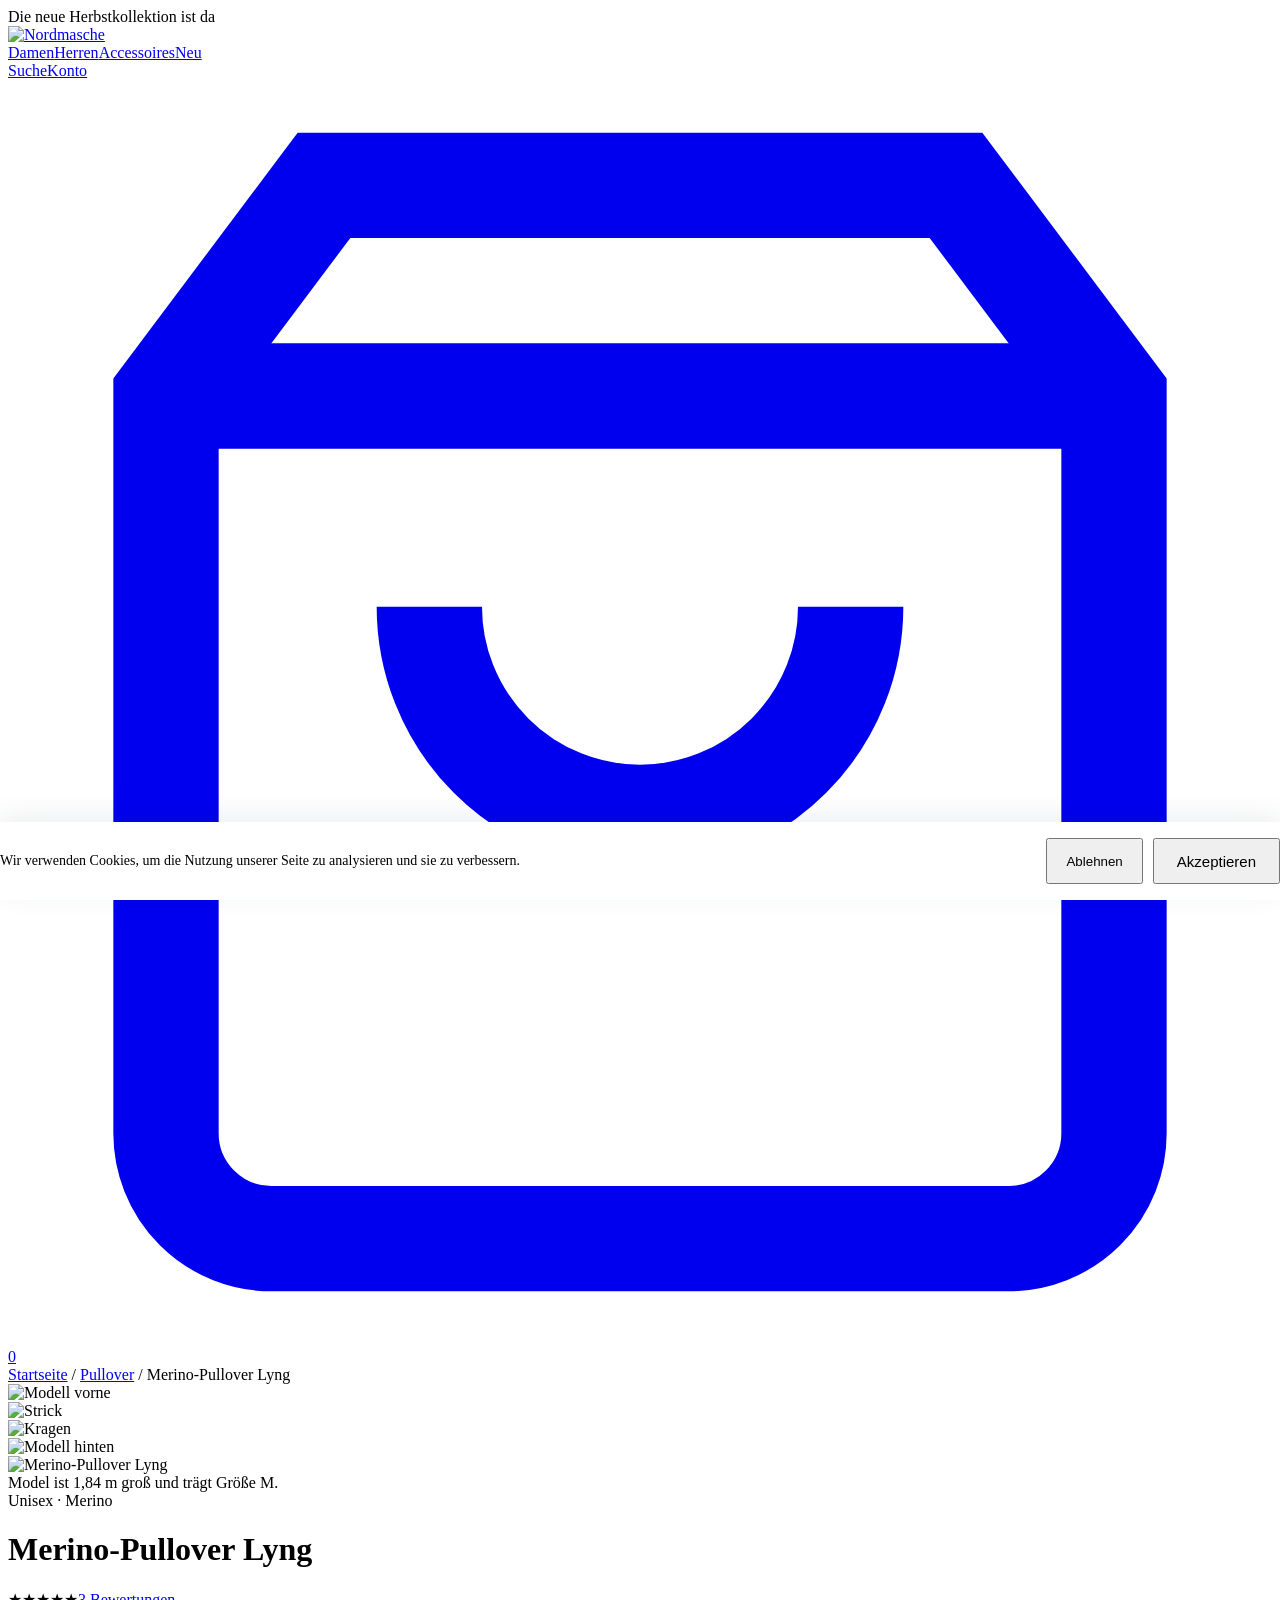
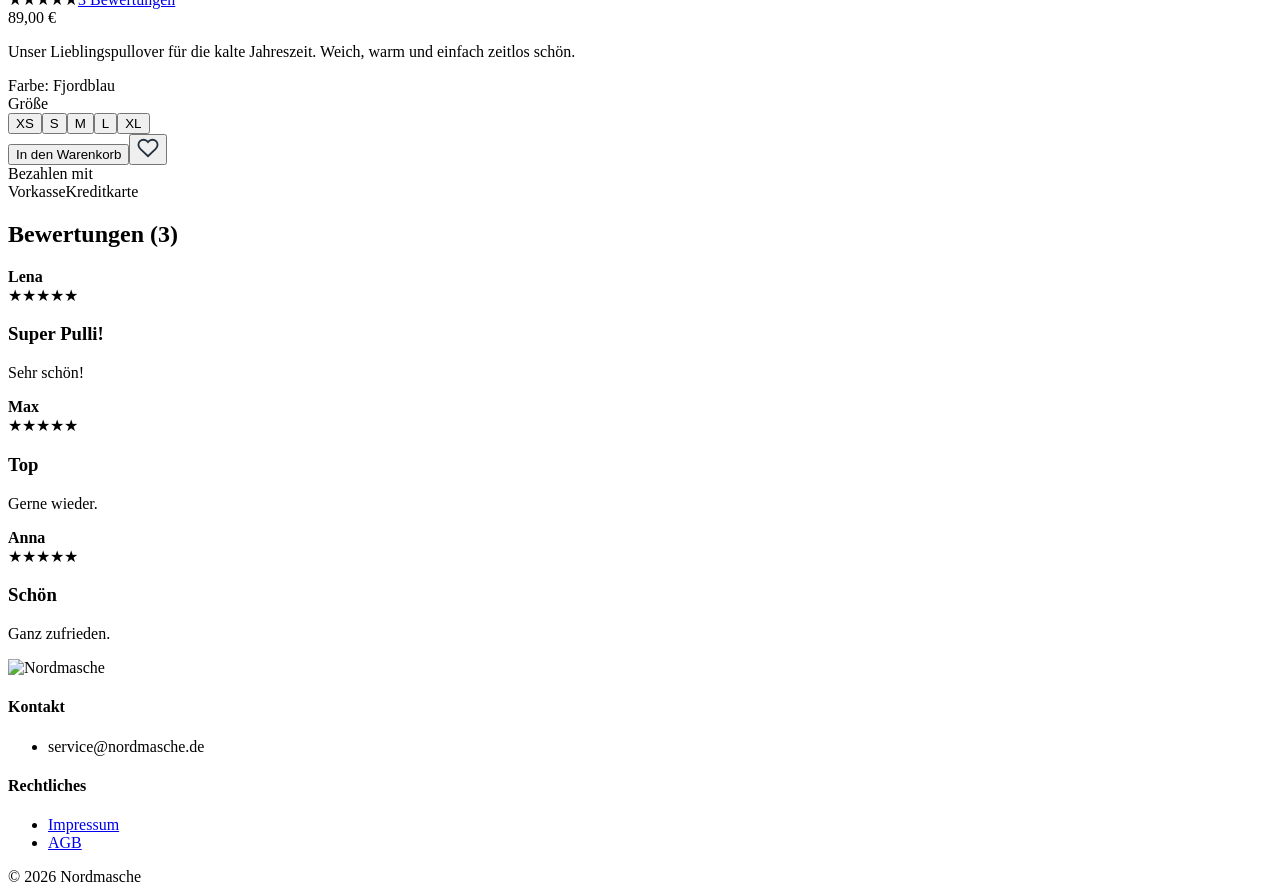
==== public/pullover-2/index.html @ c19675a7 "Nordmasche: Studien-Prototyp mit zwei Produktseiten nginx-Container (Dockerfile) mit statischen Seit" ====
<!DOCTYPE html>
<html lang="de"><head>
<meta charset="utf-8"><meta name="robots" content="noindex, nofollow">
<title>Merino-Pullover Lyng – Nordmasche</title>
<link rel="icon" href="/assets/favicon.svg" type="image/svg+xml">
<link rel="stylesheet" href="/assets/shop.css">
</head><body>
<div class="topbar">Die neue Herbstkollektion ist da</div>
<header class="site"><div class="wrap">
  <a href="#"><img src="/assets/logo-nordmasche.svg" alt="Nordmasche"></a>
  <nav class="main"><a href="#">Damen</a><a href="#">Herren</a><a href="#">Accessoires</a><a href="#">Neu</a></nav>
  <div class="icons"><a href="#">Suche</a><a href="#">Konto</a>
    <a class="cart" href="#"><svg viewBox="0 0 24 24" fill="none" stroke="currentColor" stroke-width="2"><path d="M6 2 3 6v14a2 2 0 0 0 2 2h14a2 2 0 0 0 2-2V6l-3-4z"/><path d="M3 6h18M16 10a4 4 0 0 1-8 0"/></svg><span class="count" id="cartcount">0</span></a></div>
</div></header>

<main class="wrap">
  <div class="crumbs"><a href="#">Startseite</a> / <a href="#">Pullover</a> / Merino-Pullover Lyng</div>
  <div class="pdp">
    <div class="gallery">
      <div class="thumbs"><div class="thumb active" data-src="/assets/img/bild-1.svg"><img src="/assets/img/bild-1.svg" alt="Modell vorne"></div><div class="thumb" data-src="/assets/img/bild-2.svg"><img src="/assets/img/bild-2.svg" alt="Strick"></div><div class="thumb" data-src="/assets/img/bild-3.svg"><img src="/assets/img/bild-3.svg" alt="Kragen"></div><div class="thumb" data-src="/assets/img/bild-4.svg"><img src="/assets/img/bild-4.svg" alt="Modell hinten"></div></div>
      <div class="mainimg"><img id="mainimg" src="/assets/img/bild-1.svg" alt="Merino-Pullover Lyng"></div>
      <div class="caption">Model ist 1,84 m groß und trägt Größe M.</div>
    </div>
    <div class="info">
      <div class="eyebrow">Unisex · Merino</div>
      <h1>Merino-Pullover Lyng</h1>
      <div class="rating-line"><span class="stars">★★★★★<span class="off"></span></span><a href="#bewertungen">3 Bewertungen</a></div>
      <div class="price">89,00 €</div>
      <p class="lead">Unser Lieblingspullover für die kalte Jahreszeit. Weich, warm und einfach zeitlos schön.</p>
      <div class="opt-label"><span>Farbe: <span id="colorname" style="font-weight:400">Fjordblau</span></span></div>
      <div class="swatches">
        <span class="swatch active" data-name="Fjordblau" style="background:#2C3E50"></span>
        <span class="swatch" data-name="Anthrazit" style="background:#4A4A4A"></span>
        <span class="swatch" data-name="Natur" style="background:#E6DCC8"></span>
      </div>
      <div class="opt-label"><span>Größe</span></div>
      <div class="sizes"><button class="size">XS</button><button class="size">S</button><button class="size">M</button><button class="size">L</button><button class="size">XL</button></div>
      
      <div class="buy"><button class="btn" id="addbtn">In den Warenkorb</button><button class="btn-ghost" aria-label="Merken"><svg width="22" height="22" viewBox="0 0 24 24" fill="none" stroke="#22313F" stroke-width="2"><path d="M20.8 4.6a5.5 5.5 0 0 0-7.8 0L12 5.7l-1-1.1a5.5 5.5 0 0 0-7.8 7.8l1 1.1L12 21l7.8-7.5 1-1.1a5.5 5.5 0 0 0 0-7.8z"/></svg></button></div>
      <div class="added" id="added"></div>
      
      <div class="pay"><div class="t">Bezahlen mit</div><div class="chips"><span class="chip">Vorkasse</span><span class="chip">Kreditkarte</span></div></div>
    </div>
  </div>
</main>

<section class="block" id="bewertungen"><div class="wrap">
  <h2>Bewertungen (3)</h2><div class="review"><div class="who"><b>Lena</b></div><div><span class="stars">★★★★★<span class="off"></span></span><h3>Super Pulli!</h3><p>Sehr schön!</p></div></div><div class="review"><div class="who"><b>Max</b></div><div><span class="stars">★★★★★<span class="off"></span></span><h3>Top</h3><p>Gerne wieder.</p></div></div><div class="review"><div class="who"><b>Anna</b></div><div><span class="stars">★★★★<span class="off">★</span></span><h3>Schön</h3><p>Ganz zufrieden.</p></div></div>
</div></section>
<footer class="site"><div class="wrap">
  <div class="cols"><div><img src="/assets/logo-nordmasche.svg" alt="Nordmasche"></div>
          <div><h4>Kontakt</h4><ul><li>service@nordmasche.de</li></ul></div>
          <div></div>
          <div><h4>Rechtliches</h4><ul><li><a href="/pullover-2/impressum">Impressum</a></li><li><a href="/pullover-2/agb">AGB</a></li></ul></div></div>
  <div class="legal"><span>© 2026 Nordmasche</span><span></span></div>
</div></footer>
<div id="consent" style="display:none;position:fixed;left:0;right:0;bottom:0;z-index:50;background:#fff;border-top:1px solid var(--line);box-shadow:0 -6px 24px rgba(34,49,63,.08)">
  <div class="wrap" style="display:flex;align-items:center;justify-content:space-between;gap:24px;padding:16px 0;font-size:14px">
    <span>Wir verwenden Cookies, um die Nutzung unserer Seite zu analysieren und sie zu verbessern.</span>
    <span style="display:flex;gap:10px;flex:none">
      <button id="c-no" class="size" style="width:auto;padding:0 18px">Ablehnen</button>
      <button id="c-yes" class="btn" style="flex:none;height:46px;padding:0 22px;font-size:15px">Akzeptieren</button>
    </span>
  </div>
</div>
<script>
(function(){
  var ID="";
  // Teilnehmer-Nummer aus ?t=3 merken (gilt auch fuer Unterseiten)
  try{var t=new URLSearchParams(location.search).get('t'); if(t) sessionStorage.setItem('nm_t',t);}catch(e){}
  function load(){
    if(!ID) return;
    (function(c,l,a,r,i,t,y){c[a]=c[a]||function(){(c[a].q=c[a].q||[]).push(arguments)};
      t=l.createElement(r);t.async=1;t.src="https://www.clarity.ms/tag/"+i;
      y=l.getElementsByTagName(r)[0];y.parentNode.insertBefore(t,y);})(window,document,"clarity","script",ID);
    window.clarity('consentv2',{ad_Storage:'denied',analytics_Storage:'granted'});
    var tn=null; try{tn=sessionStorage.getItem('nm_t');}catch(e){}
    if(tn) window.clarity('set','teilnehmer',tn);
    window.clarity('set','seite',location.pathname.split('/')[1]||'start');
  }
  var c=null; try{c=localStorage.getItem('nm_consent');}catch(e){}
  if(c==='yes') load();
  else if(c!=='no') document.getElementById('consent').style.display='block';
  document.getElementById('c-yes').onclick=function(){try{localStorage.setItem('nm_consent','yes')}catch(e){};document.getElementById('consent').style.display='none';load();};
  document.getElementById('c-no').onclick=function(){try{localStorage.setItem('nm_consent','no')}catch(e){};document.getElementById('consent').style.display='none';};
})();
</script>
<script>
document.querySelectorAll('.thumb').forEach(t=>t.addEventListener('click',()=>{
  document.querySelectorAll('.thumb').forEach(x=>x.classList.remove('active'));t.classList.add('active');
  document.getElementById('mainimg').src=t.dataset.src;}));
document.querySelectorAll('.swatch').forEach(s=>s.addEventListener('click',()=>{
  document.querySelectorAll('.swatch').forEach(x=>x.classList.remove('active'));s.classList.add('active');
  document.getElementById('colorname').textContent=s.dataset.name;}));
let size=null;
document.querySelectorAll('.size').forEach(b=>b.addEventListener('click',()=>{
  document.querySelectorAll('.size').forEach(x=>x.classList.remove('active'));b.classList.add('active');size=b.textContent;}));
document.getElementById('addbtn').addEventListener('click',()=>{
  const msg=document.getElementById('added');
  if(!size){msg.style.color='#8C3A24';msg.textContent='Bitte wähle eine Größe.';return;}
  const c=document.getElementById('cartcount');c.textContent=+c.textContent+1;
  msg.style.color='';msg.textContent='Größe '+size+' wurde in den Warenkorb gelegt.';});
</script>
</body></html>
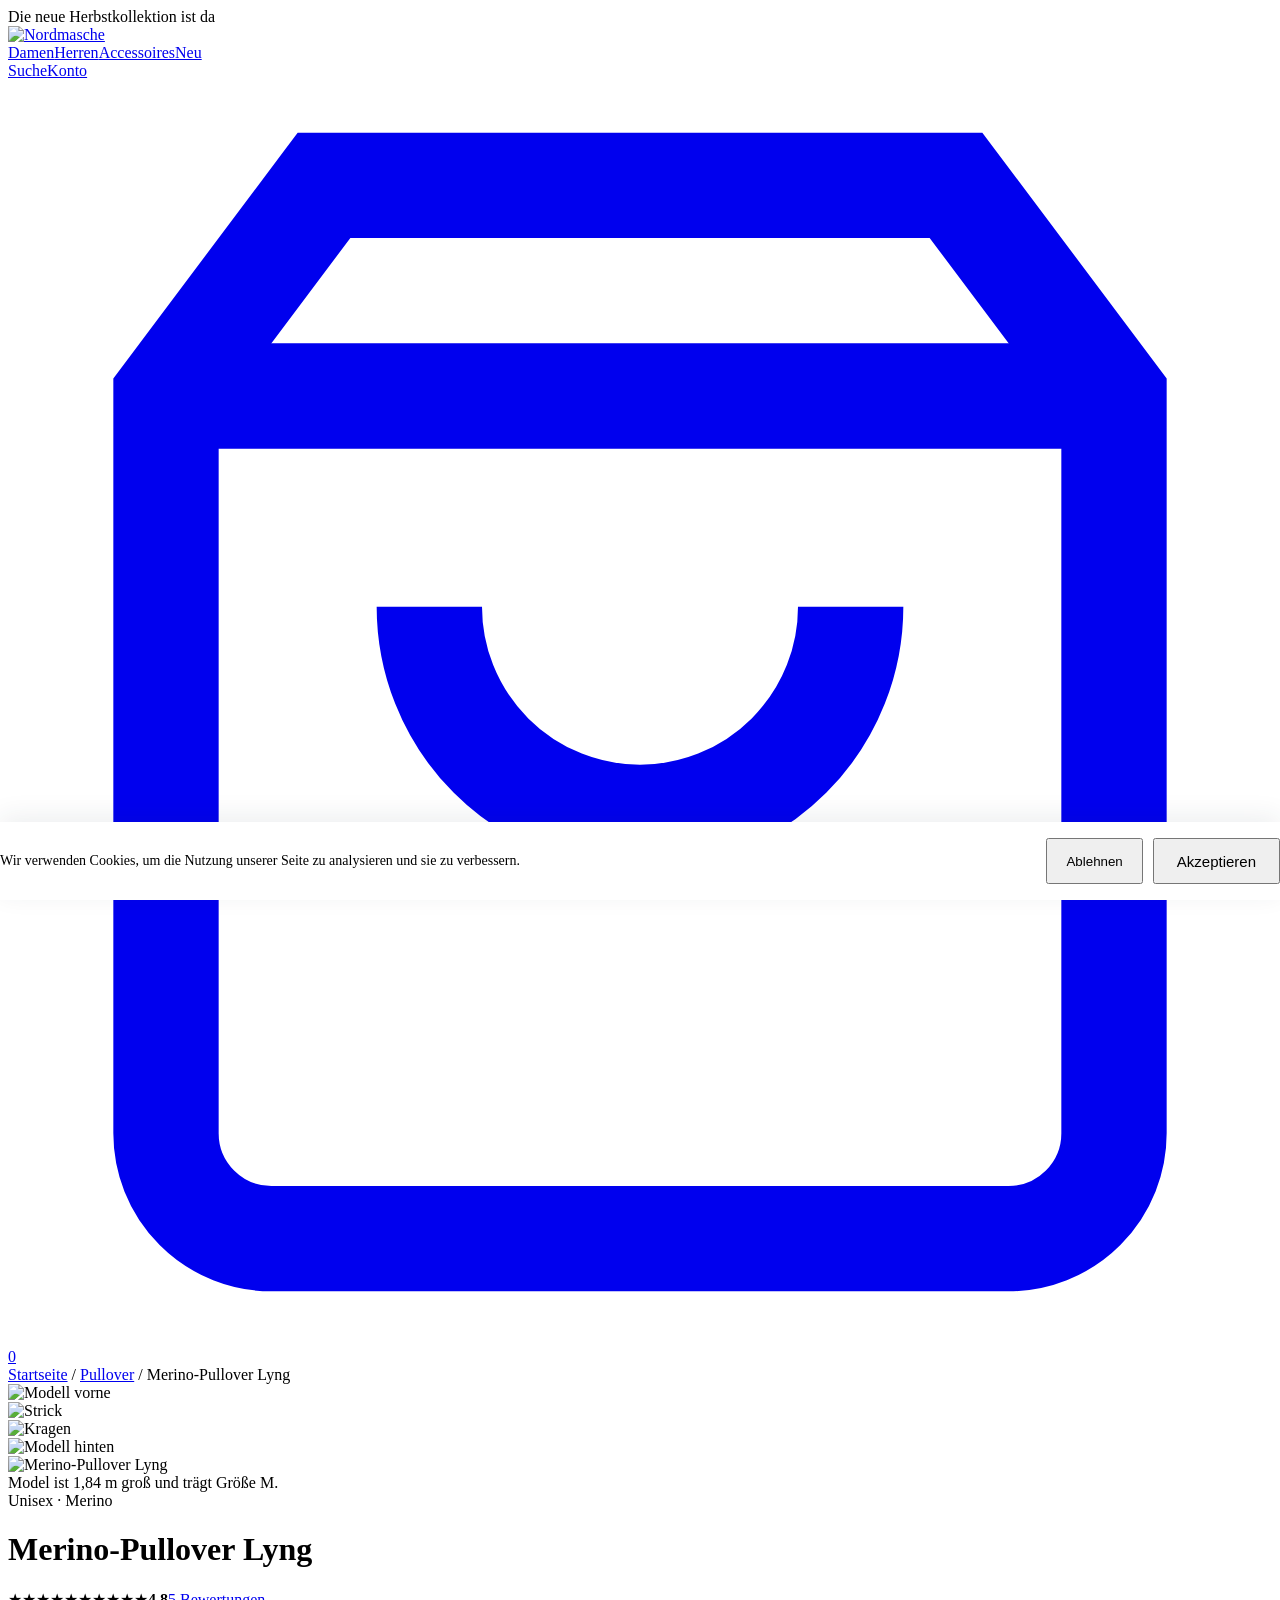
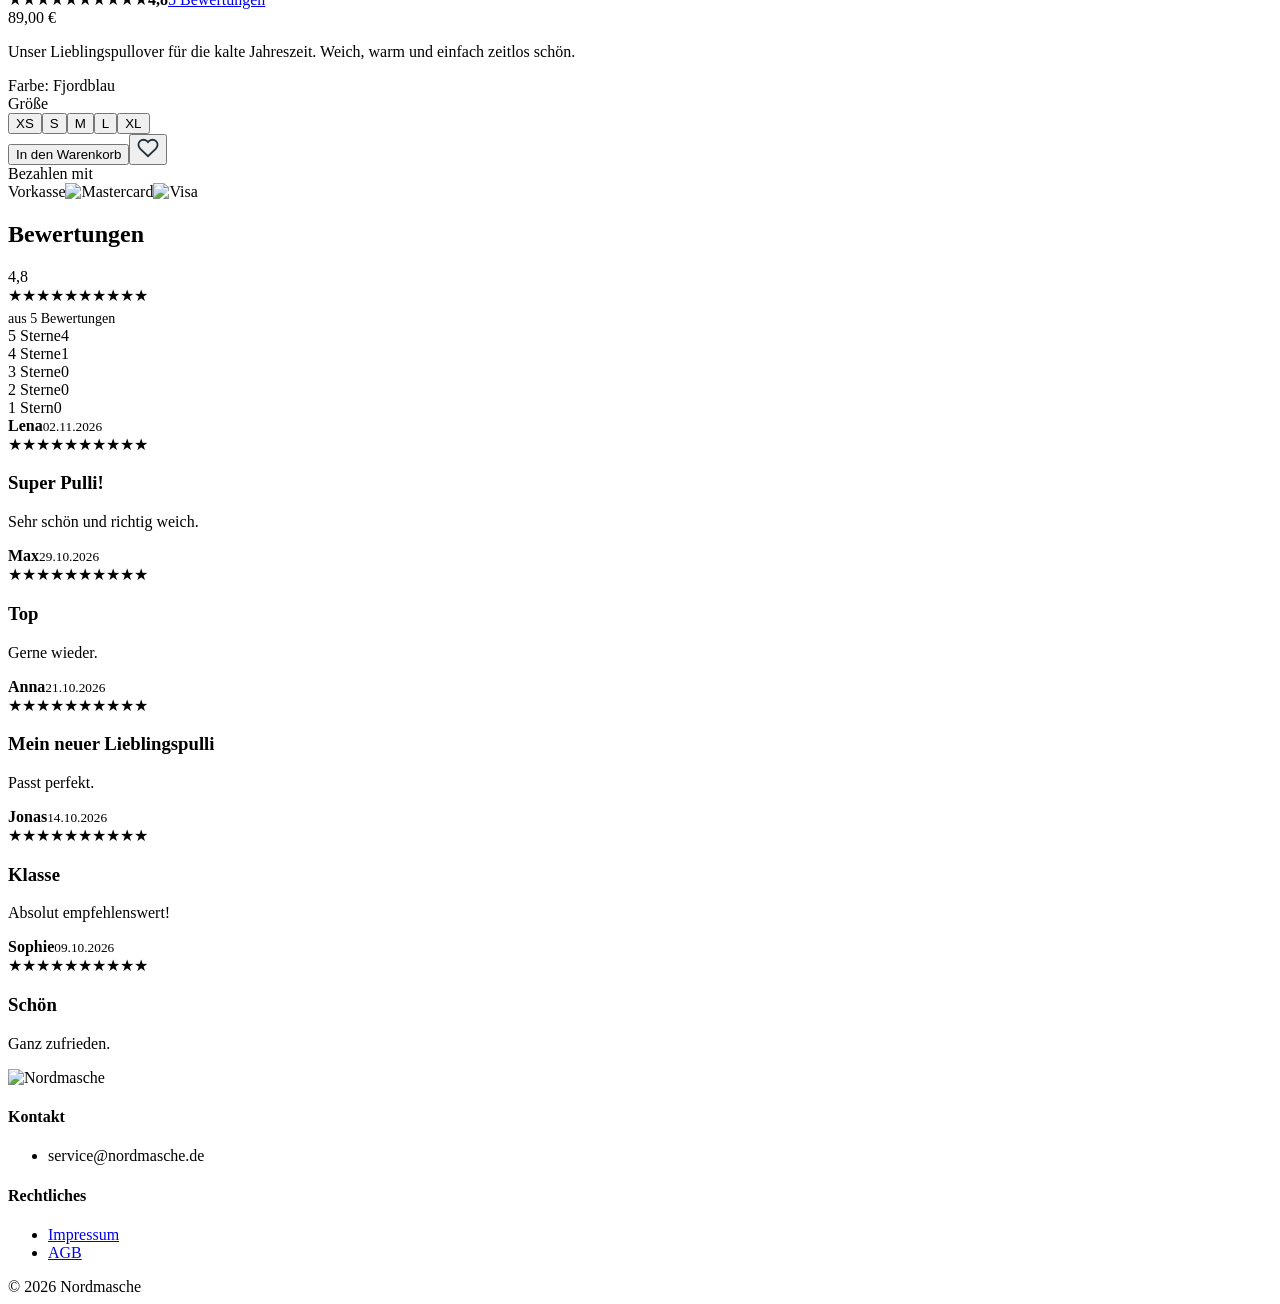
==== commit 04083e0d: "Zahlungslogos, Bewertungsmodul auf beiden Seiten, Sterne mit Bruchteilen - PayPal, Mastercard und Vi" ====
--- a/public/pullover-2/index.html
+++ b/public/pullover-2/index.html
@@ -24,7 +24,7 @@
     <div class="info">
       <div class="eyebrow">Unisex · Merino</div>
       <h1>Merino-Pullover Lyng</h1>
-      <div class="rating-line"><span class="stars">★★★★★<span class="off"></span></span><a href="#bewertungen">3 Bewertungen</a></div>
+      <div class="rating-line"><span class="stars" aria-label="4,8 von 5 Sternen"><span class="off">★★★★★</span><span class="on" style="width:96%">★★★★★</span></span><b>4,8</b><a href="#bewertungen">5 Bewertungen</a></div>
       <div class="price">89,00 €</div>
       <p class="lead">Unser Lieblingspullover für die kalte Jahreszeit. Weich, warm und einfach zeitlos schön.</p>
       <div class="opt-label"><span>Farbe: <span id="colorname" style="font-weight:400">Fjordblau</span></span></div>
@@ -39,13 +39,13 @@
       <div class="buy"><button class="btn" id="addbtn">In den Warenkorb</button><button class="btn-ghost" aria-label="Merken"><svg width="22" height="22" viewBox="0 0 24 24" fill="none" stroke="#22313F" stroke-width="2"><path d="M20.8 4.6a5.5 5.5 0 0 0-7.8 0L12 5.7l-1-1.1a5.5 5.5 0 0 0-7.8 7.8l1 1.1L12 21l7.8-7.5 1-1.1a5.5 5.5 0 0 0 0-7.8z"/></svg></button></div>
       <div class="added" id="added"></div>
       
-      <div class="pay"><div class="t">Bezahlen mit</div><div class="chips"><span class="chip">Vorkasse</span><span class="chip">Kreditkarte</span></div></div>
+      <div class="pay"><div class="t">Bezahlen mit</div><div class="chips"><span class="paytext">Vorkasse</span><img class="paylogo" src="/assets/pay/mastercard.svg" alt="Mastercard"><img class="paylogo" src="/assets/pay/visa.svg" alt="Visa"></div></div>
     </div>
   </div>
 </main>
 
 <section class="block" id="bewertungen"><div class="wrap">
-  <h2>Bewertungen (3)</h2><div class="review"><div class="who"><b>Lena</b></div><div><span class="stars">★★★★★<span class="off"></span></span><h3>Super Pulli!</h3><p>Sehr schön!</p></div></div><div class="review"><div class="who"><b>Max</b></div><div><span class="stars">★★★★★<span class="off"></span></span><h3>Top</h3><p>Gerne wieder.</p></div></div><div class="review"><div class="who"><b>Anna</b></div><div><span class="stars">★★★★<span class="off">★</span></span><h3>Schön</h3><p>Ganz zufrieden.</p></div></div>
+  <h2>Bewertungen</h2><div class="reviews-head"><div><div class="score">4,8</div><span class="stars" aria-label="4,8 von 5 Sternen"><span class="off">★★★★★</span><span class="on" style="width:96%">★★★★★</span></span><div style="font-size:14px;color:var(--muted);margin-top:6px">aus 5 Bewertungen</div></div><div class="dist"><div><span>5 Sterne</span><span class="bar"><span style="width:80%"></span></span><span>4</span></div><div><span>4 Sterne</span><span class="bar"><span style="width:20%"></span></span><span>1</span></div><div><span>3 Sterne</span><span class="bar"><span style="width:0%"></span></span><span>0</span></div><div><span>2 Sterne</span><span class="bar"><span style="width:0%"></span></span><span>0</span></div><div><span>1 Stern</span><span class="bar"><span style="width:0%"></span></span><span>0</span></div></div></div><div class="review"><div class="who"><b>Lena</b><small>02.11.2026</small></div><div><span class="stars" aria-label="5 von 5 Sternen"><span class="off">★★★★★</span><span class="on" style="width:100%">★★★★★</span></span><h3>Super Pulli!</h3><p>Sehr schön und richtig weich.</p></div></div><div class="review"><div class="who"><b>Max</b><small>29.10.2026</small></div><div><span class="stars" aria-label="5 von 5 Sternen"><span class="off">★★★★★</span><span class="on" style="width:100%">★★★★★</span></span><h3>Top</h3><p>Gerne wieder.</p></div></div><div class="review"><div class="who"><b>Anna</b><small>21.10.2026</small></div><div><span class="stars" aria-label="5 von 5 Sternen"><span class="off">★★★★★</span><span class="on" style="width:100%">★★★★★</span></span><h3>Mein neuer Lieblingspulli</h3><p>Passt perfekt.</p></div></div><div class="review"><div class="who"><b>Jonas</b><small>14.10.2026</small></div><div><span class="stars" aria-label="5 von 5 Sternen"><span class="off">★★★★★</span><span class="on" style="width:100%">★★★★★</span></span><h3>Klasse</h3><p>Absolut empfehlenswert!</p></div></div><div class="review"><div class="who"><b>Sophie</b><small>09.10.2026</small></div><div><span class="stars" aria-label="4 von 5 Sternen"><span class="off">★★★★★</span><span class="on" style="width:80%">★★★★★</span></span><h3>Schön</h3><p>Ganz zufrieden.</p></div></div>
 </div></section>
 <footer class="site"><div class="wrap">
   <div class="cols"><div><img src="/assets/logo-nordmasche.svg" alt="Nordmasche"></div>
@@ -65,16 +65,16 @@
 </div>
 <script>
 (function(){
-  var ID="";
-  // Teilnehmer-Nummer aus ?t=3 merken (gilt auch fuer Unterseiten)
-  try{var t=new URLSearchParams(location.search).get('t'); if(t) sessionStorage.setItem('nm_t',t);}catch(e){}
+  var ID="u4cvaeeek5";
+  // Teilnehmer-Nummer aus ?t=3 merken (bleibt fuer beide Seiten und Unterseiten gespeichert)
+  try{var t=new URLSearchParams(location.search).get('t'); if(t) localStorage.setItem('nm_t',t);}catch(e){}
   function load(){
     if(!ID) return;
     (function(c,l,a,r,i,t,y){c[a]=c[a]||function(){(c[a].q=c[a].q||[]).push(arguments)};
       t=l.createElement(r);t.async=1;t.src="https://www.clarity.ms/tag/"+i;
       y=l.getElementsByTagName(r)[0];y.parentNode.insertBefore(t,y);})(window,document,"clarity","script",ID);
     window.clarity('consentv2',{ad_Storage:'denied',analytics_Storage:'granted'});
-    var tn=null; try{tn=sessionStorage.getItem('nm_t');}catch(e){}
+    var tn=null; try{tn=localStorage.getItem('nm_t');}catch(e){}
     if(tn) window.clarity('set','teilnehmer',tn);
     window.clarity('set','seite',location.pathname.split('/')[1]||'start');
   }
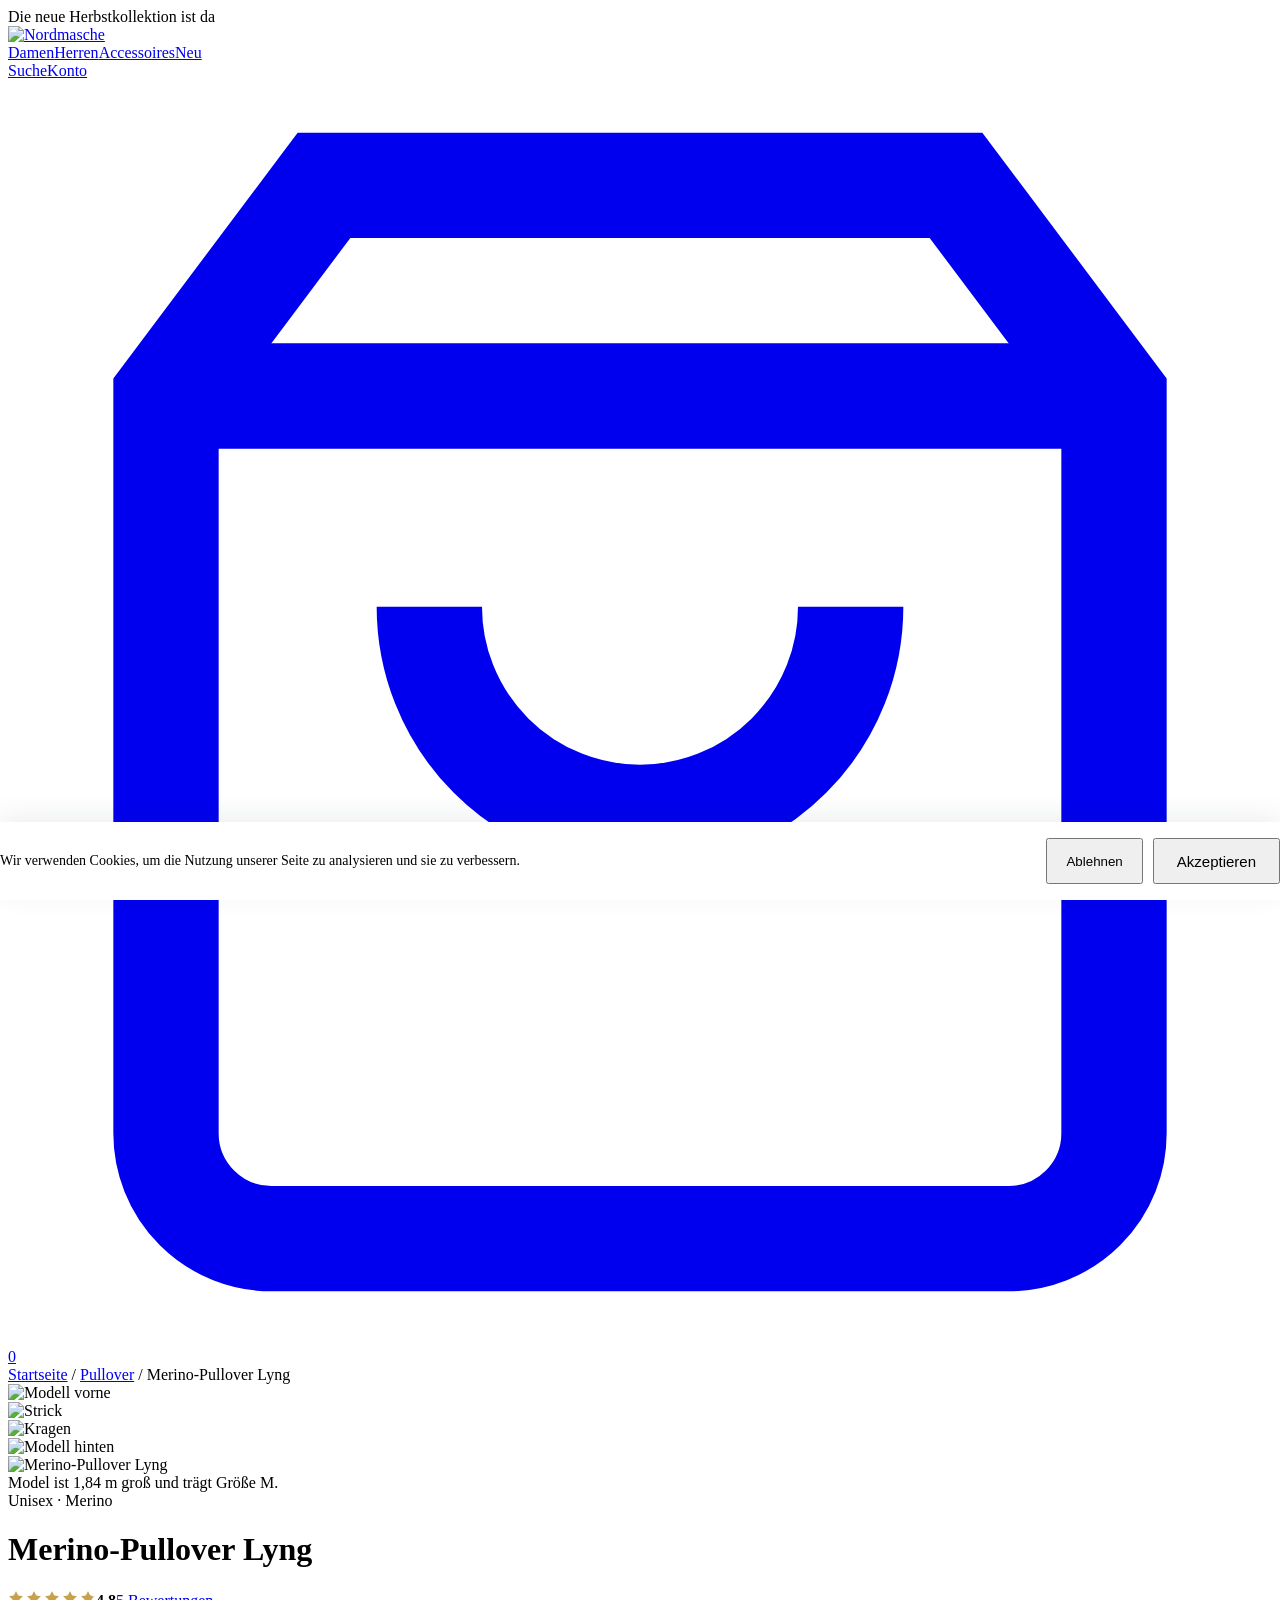
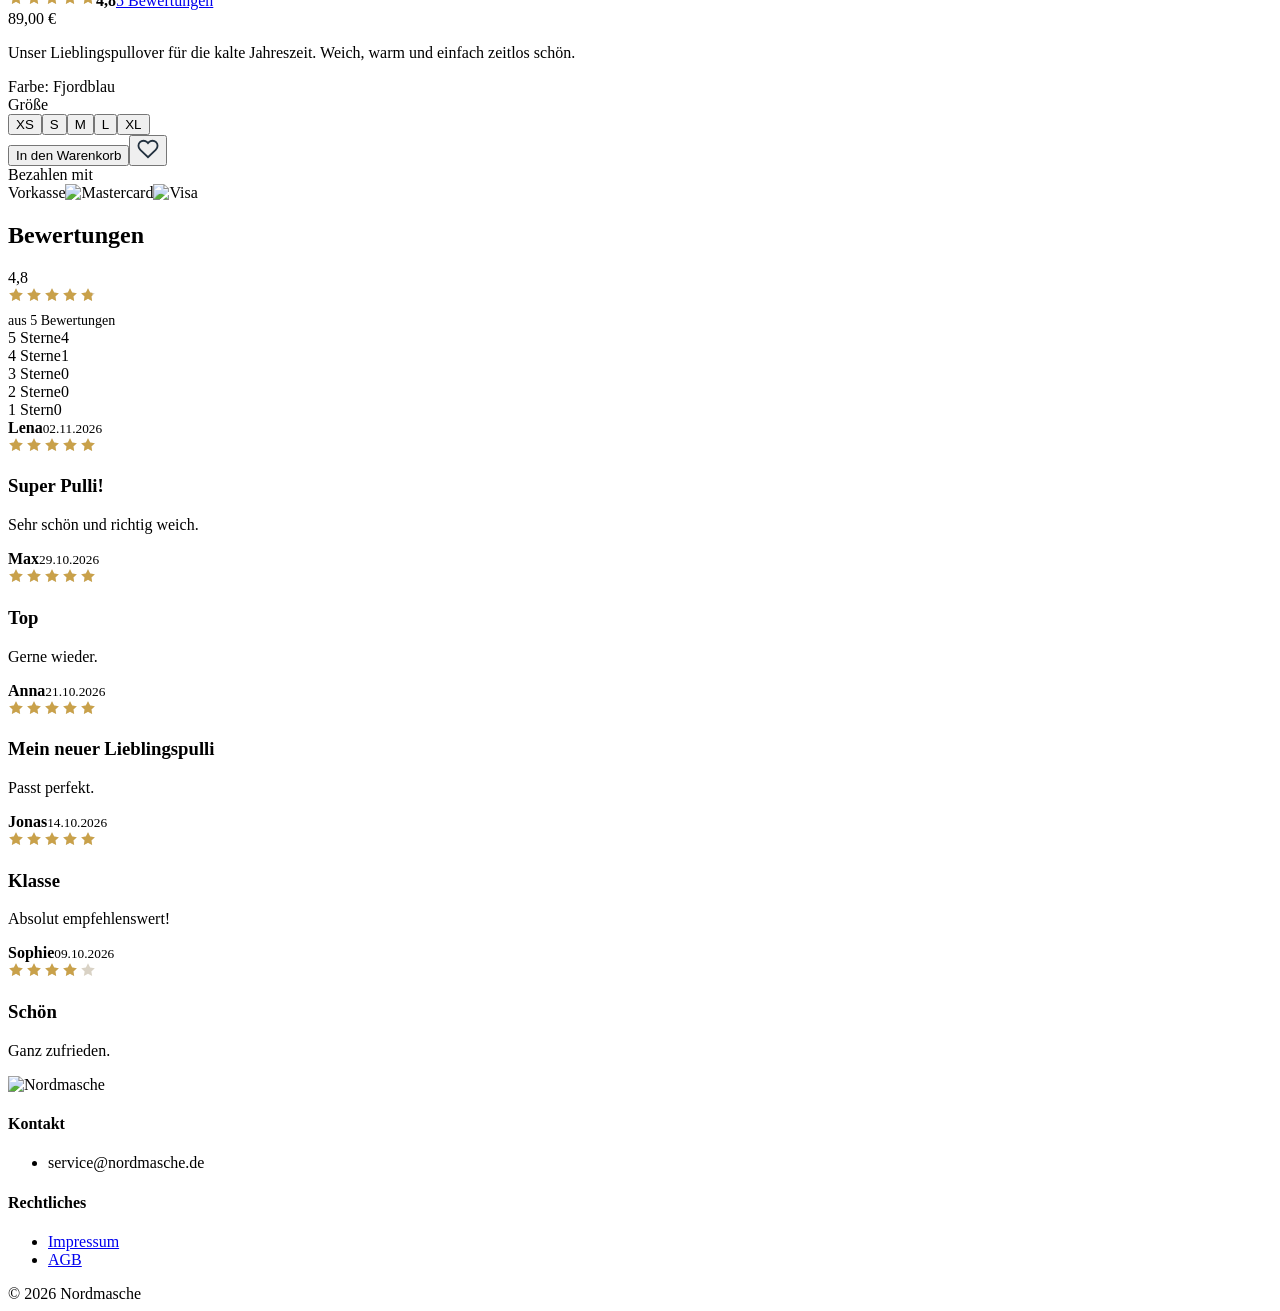
==== commit 5f976370: "Darstellung robust machen: SVG-Sterne, feste Logo-Maße, Cache-Busting - Sterne als eigenständiges SV" ====
--- a/public/pullover-2/index.html
+++ b/public/pullover-2/index.html
@@ -3,7 +3,7 @@
 <meta charset="utf-8"><meta name="robots" content="noindex, nofollow">
 <title>Merino-Pullover Lyng – Nordmasche</title>
 <link rel="icon" href="/assets/favicon.svg" type="image/svg+xml">
-<link rel="stylesheet" href="/assets/shop.css">
+<link rel="stylesheet" href="/assets/shop.css?v=673302b8">
 </head><body>
 <div class="topbar">Die neue Herbstkollektion ist da</div>
 <header class="site"><div class="wrap">
@@ -24,7 +24,7 @@
     <div class="info">
       <div class="eyebrow">Unisex · Merino</div>
       <h1>Merino-Pullover Lyng</h1>
-      <div class="rating-line"><span class="stars" aria-label="4,8 von 5 Sternen"><span class="off">★★★★★</span><span class="on" style="width:96%">★★★★★</span></span><b>4,8</b><a href="#bewertungen">5 Bewertungen</a></div>
+      <div class="rating-line"><svg class="stars" width="88" height="16" viewBox="0 0 88 16" role="img" aria-label="4,8 von 5 Sternen"><defs><clipPath id="st7"><rect width="84.5" height="16"/></clipPath></defs><g fill="#D9D2C5"><path transform="translate(0 0) scale(0.8)" d="M10 1.5l2.6 5.3 5.9.9-4.3 4.1 1 5.8L10 14.8l-5.2 2.8 1-5.8L1.5 7.7l5.9-.9z"/><path transform="translate(18 0) scale(0.8)" d="M10 1.5l2.6 5.3 5.9.9-4.3 4.1 1 5.8L10 14.8l-5.2 2.8 1-5.8L1.5 7.7l5.9-.9z"/><path transform="translate(36 0) scale(0.8)" d="M10 1.5l2.6 5.3 5.9.9-4.3 4.1 1 5.8L10 14.8l-5.2 2.8 1-5.8L1.5 7.7l5.9-.9z"/><path transform="translate(54 0) scale(0.8)" d="M10 1.5l2.6 5.3 5.9.9-4.3 4.1 1 5.8L10 14.8l-5.2 2.8 1-5.8L1.5 7.7l5.9-.9z"/><path transform="translate(72 0) scale(0.8)" d="M10 1.5l2.6 5.3 5.9.9-4.3 4.1 1 5.8L10 14.8l-5.2 2.8 1-5.8L1.5 7.7l5.9-.9z"/></g><g fill="#C9A14A" clip-path="url(#st7)"><path transform="translate(0 0) scale(0.8)" d="M10 1.5l2.6 5.3 5.9.9-4.3 4.1 1 5.8L10 14.8l-5.2 2.8 1-5.8L1.5 7.7l5.9-.9z"/><path transform="translate(18 0) scale(0.8)" d="M10 1.5l2.6 5.3 5.9.9-4.3 4.1 1 5.8L10 14.8l-5.2 2.8 1-5.8L1.5 7.7l5.9-.9z"/><path transform="translate(36 0) scale(0.8)" d="M10 1.5l2.6 5.3 5.9.9-4.3 4.1 1 5.8L10 14.8l-5.2 2.8 1-5.8L1.5 7.7l5.9-.9z"/><path transform="translate(54 0) scale(0.8)" d="M10 1.5l2.6 5.3 5.9.9-4.3 4.1 1 5.8L10 14.8l-5.2 2.8 1-5.8L1.5 7.7l5.9-.9z"/><path transform="translate(72 0) scale(0.8)" d="M10 1.5l2.6 5.3 5.9.9-4.3 4.1 1 5.8L10 14.8l-5.2 2.8 1-5.8L1.5 7.7l5.9-.9z"/></g></svg><b>4,8</b><a href="#bewertungen">5 Bewertungen</a></div>
       <div class="price">89,00 €</div>
       <p class="lead">Unser Lieblingspullover für die kalte Jahreszeit. Weich, warm und einfach zeitlos schön.</p>
       <div class="opt-label"><span>Farbe: <span id="colorname" style="font-weight:400">Fjordblau</span></span></div>
@@ -39,13 +39,13 @@
       <div class="buy"><button class="btn" id="addbtn">In den Warenkorb</button><button class="btn-ghost" aria-label="Merken"><svg width="22" height="22" viewBox="0 0 24 24" fill="none" stroke="#22313F" stroke-width="2"><path d="M20.8 4.6a5.5 5.5 0 0 0-7.8 0L12 5.7l-1-1.1a5.5 5.5 0 0 0-7.8 7.8l1 1.1L12 21l7.8-7.5 1-1.1a5.5 5.5 0 0 0 0-7.8z"/></svg></button></div>
       <div class="added" id="added"></div>
       
-      <div class="pay"><div class="t">Bezahlen mit</div><div class="chips"><span class="paytext">Vorkasse</span><img class="paylogo" src="/assets/pay/mastercard.svg" alt="Mastercard"><img class="paylogo" src="/assets/pay/visa.svg" alt="Visa"></div></div>
+      <div class="pay"><div class="t">Bezahlen mit</div><div class="chips"><span class="paytext">Vorkasse</span><img class="paylogo" src="/assets/pay/mastercard.svg?v=673302b8" alt="Mastercard" width="47" height="30"><img class="paylogo" src="/assets/pay/visa.svg?v=673302b8" alt="Visa" width="47" height="30"></div></div>
     </div>
   </div>
 </main>
 
 <section class="block" id="bewertungen"><div class="wrap">
-  <h2>Bewertungen</h2><div class="reviews-head"><div><div class="score">4,8</div><span class="stars" aria-label="4,8 von 5 Sternen"><span class="off">★★★★★</span><span class="on" style="width:96%">★★★★★</span></span><div style="font-size:14px;color:var(--muted);margin-top:6px">aus 5 Bewertungen</div></div><div class="dist"><div><span>5 Sterne</span><span class="bar"><span style="width:80%"></span></span><span>4</span></div><div><span>4 Sterne</span><span class="bar"><span style="width:20%"></span></span><span>1</span></div><div><span>3 Sterne</span><span class="bar"><span style="width:0%"></span></span><span>0</span></div><div><span>2 Sterne</span><span class="bar"><span style="width:0%"></span></span><span>0</span></div><div><span>1 Stern</span><span class="bar"><span style="width:0%"></span></span><span>0</span></div></div></div><div class="review"><div class="who"><b>Lena</b><small>02.11.2026</small></div><div><span class="stars" aria-label="5 von 5 Sternen"><span class="off">★★★★★</span><span class="on" style="width:100%">★★★★★</span></span><h3>Super Pulli!</h3><p>Sehr schön und richtig weich.</p></div></div><div class="review"><div class="who"><b>Max</b><small>29.10.2026</small></div><div><span class="stars" aria-label="5 von 5 Sternen"><span class="off">★★★★★</span><span class="on" style="width:100%">★★★★★</span></span><h3>Top</h3><p>Gerne wieder.</p></div></div><div class="review"><div class="who"><b>Anna</b><small>21.10.2026</small></div><div><span class="stars" aria-label="5 von 5 Sternen"><span class="off">★★★★★</span><span class="on" style="width:100%">★★★★★</span></span><h3>Mein neuer Lieblingspulli</h3><p>Passt perfekt.</p></div></div><div class="review"><div class="who"><b>Jonas</b><small>14.10.2026</small></div><div><span class="stars" aria-label="5 von 5 Sternen"><span class="off">★★★★★</span><span class="on" style="width:100%">★★★★★</span></span><h3>Klasse</h3><p>Absolut empfehlenswert!</p></div></div><div class="review"><div class="who"><b>Sophie</b><small>09.10.2026</small></div><div><span class="stars" aria-label="4 von 5 Sternen"><span class="off">★★★★★</span><span class="on" style="width:80%">★★★★★</span></span><h3>Schön</h3><p>Ganz zufrieden.</p></div></div>
+  <h2>Bewertungen</h2><div class="reviews-head"><div><div class="score">4,8</div><svg class="stars" width="88" height="16" viewBox="0 0 88 16" role="img" aria-label="4,8 von 5 Sternen"><defs><clipPath id="st8"><rect width="84.5" height="16"/></clipPath></defs><g fill="#D9D2C5"><path transform="translate(0 0) scale(0.8)" d="M10 1.5l2.6 5.3 5.9.9-4.3 4.1 1 5.8L10 14.8l-5.2 2.8 1-5.8L1.5 7.7l5.9-.9z"/><path transform="translate(18 0) scale(0.8)" d="M10 1.5l2.6 5.3 5.9.9-4.3 4.1 1 5.8L10 14.8l-5.2 2.8 1-5.8L1.5 7.7l5.9-.9z"/><path transform="translate(36 0) scale(0.8)" d="M10 1.5l2.6 5.3 5.9.9-4.3 4.1 1 5.8L10 14.8l-5.2 2.8 1-5.8L1.5 7.7l5.9-.9z"/><path transform="translate(54 0) scale(0.8)" d="M10 1.5l2.6 5.3 5.9.9-4.3 4.1 1 5.8L10 14.8l-5.2 2.8 1-5.8L1.5 7.7l5.9-.9z"/><path transform="translate(72 0) scale(0.8)" d="M10 1.5l2.6 5.3 5.9.9-4.3 4.1 1 5.8L10 14.8l-5.2 2.8 1-5.8L1.5 7.7l5.9-.9z"/></g><g fill="#C9A14A" clip-path="url(#st8)"><path transform="translate(0 0) scale(0.8)" d="M10 1.5l2.6 5.3 5.9.9-4.3 4.1 1 5.8L10 14.8l-5.2 2.8 1-5.8L1.5 7.7l5.9-.9z"/><path transform="translate(18 0) scale(0.8)" d="M10 1.5l2.6 5.3 5.9.9-4.3 4.1 1 5.8L10 14.8l-5.2 2.8 1-5.8L1.5 7.7l5.9-.9z"/><path transform="translate(36 0) scale(0.8)" d="M10 1.5l2.6 5.3 5.9.9-4.3 4.1 1 5.8L10 14.8l-5.2 2.8 1-5.8L1.5 7.7l5.9-.9z"/><path transform="translate(54 0) scale(0.8)" d="M10 1.5l2.6 5.3 5.9.9-4.3 4.1 1 5.8L10 14.8l-5.2 2.8 1-5.8L1.5 7.7l5.9-.9z"/><path transform="translate(72 0) scale(0.8)" d="M10 1.5l2.6 5.3 5.9.9-4.3 4.1 1 5.8L10 14.8l-5.2 2.8 1-5.8L1.5 7.7l5.9-.9z"/></g></svg><div style="font-size:14px;color:var(--muted);margin-top:6px">aus 5 Bewertungen</div></div><div class="dist"><div><span>5 Sterne</span><span class="bar"><span style="width:80%"></span></span><span>4</span></div><div><span>4 Sterne</span><span class="bar"><span style="width:20%"></span></span><span>1</span></div><div><span>3 Sterne</span><span class="bar"><span style="width:0%"></span></span><span>0</span></div><div><span>2 Sterne</span><span class="bar"><span style="width:0%"></span></span><span>0</span></div><div><span>1 Stern</span><span class="bar"><span style="width:0%"></span></span><span>0</span></div></div></div><div class="review"><div class="who"><b>Lena</b><small>02.11.2026</small></div><div><svg class="stars" width="88" height="16" viewBox="0 0 88 16" role="img" aria-label="5 von 5 Sternen"><defs><clipPath id="st9"><rect width="88.0" height="16"/></clipPath></defs><g fill="#D9D2C5"><path transform="translate(0 0) scale(0.8)" d="M10 1.5l2.6 5.3 5.9.9-4.3 4.1 1 5.8L10 14.8l-5.2 2.8 1-5.8L1.5 7.7l5.9-.9z"/><path transform="translate(18 0) scale(0.8)" d="M10 1.5l2.6 5.3 5.9.9-4.3 4.1 1 5.8L10 14.8l-5.2 2.8 1-5.8L1.5 7.7l5.9-.9z"/><path transform="translate(36 0) scale(0.8)" d="M10 1.5l2.6 5.3 5.9.9-4.3 4.1 1 5.8L10 14.8l-5.2 2.8 1-5.8L1.5 7.7l5.9-.9z"/><path transform="translate(54 0) scale(0.8)" d="M10 1.5l2.6 5.3 5.9.9-4.3 4.1 1 5.8L10 14.8l-5.2 2.8 1-5.8L1.5 7.7l5.9-.9z"/><path transform="translate(72 0) scale(0.8)" d="M10 1.5l2.6 5.3 5.9.9-4.3 4.1 1 5.8L10 14.8l-5.2 2.8 1-5.8L1.5 7.7l5.9-.9z"/></g><g fill="#C9A14A" clip-path="url(#st9)"><path transform="translate(0 0) scale(0.8)" d="M10 1.5l2.6 5.3 5.9.9-4.3 4.1 1 5.8L10 14.8l-5.2 2.8 1-5.8L1.5 7.7l5.9-.9z"/><path transform="translate(18 0) scale(0.8)" d="M10 1.5l2.6 5.3 5.9.9-4.3 4.1 1 5.8L10 14.8l-5.2 2.8 1-5.8L1.5 7.7l5.9-.9z"/><path transform="translate(36 0) scale(0.8)" d="M10 1.5l2.6 5.3 5.9.9-4.3 4.1 1 5.8L10 14.8l-5.2 2.8 1-5.8L1.5 7.7l5.9-.9z"/><path transform="translate(54 0) scale(0.8)" d="M10 1.5l2.6 5.3 5.9.9-4.3 4.1 1 5.8L10 14.8l-5.2 2.8 1-5.8L1.5 7.7l5.9-.9z"/><path transform="translate(72 0) scale(0.8)" d="M10 1.5l2.6 5.3 5.9.9-4.3 4.1 1 5.8L10 14.8l-5.2 2.8 1-5.8L1.5 7.7l5.9-.9z"/></g></svg><h3>Super Pulli!</h3><p>Sehr schön und richtig weich.</p></div></div><div class="review"><div class="who"><b>Max</b><small>29.10.2026</small></div><div><svg class="stars" width="88" height="16" viewBox="0 0 88 16" role="img" aria-label="5 von 5 Sternen"><defs><clipPath id="st10"><rect width="88.0" height="16"/></clipPath></defs><g fill="#D9D2C5"><path transform="translate(0 0) scale(0.8)" d="M10 1.5l2.6 5.3 5.9.9-4.3 4.1 1 5.8L10 14.8l-5.2 2.8 1-5.8L1.5 7.7l5.9-.9z"/><path transform="translate(18 0) scale(0.8)" d="M10 1.5l2.6 5.3 5.9.9-4.3 4.1 1 5.8L10 14.8l-5.2 2.8 1-5.8L1.5 7.7l5.9-.9z"/><path transform="translate(36 0) scale(0.8)" d="M10 1.5l2.6 5.3 5.9.9-4.3 4.1 1 5.8L10 14.8l-5.2 2.8 1-5.8L1.5 7.7l5.9-.9z"/><path transform="translate(54 0) scale(0.8)" d="M10 1.5l2.6 5.3 5.9.9-4.3 4.1 1 5.8L10 14.8l-5.2 2.8 1-5.8L1.5 7.7l5.9-.9z"/><path transform="translate(72 0) scale(0.8)" d="M10 1.5l2.6 5.3 5.9.9-4.3 4.1 1 5.8L10 14.8l-5.2 2.8 1-5.8L1.5 7.7l5.9-.9z"/></g><g fill="#C9A14A" clip-path="url(#st10)"><path transform="translate(0 0) scale(0.8)" d="M10 1.5l2.6 5.3 5.9.9-4.3 4.1 1 5.8L10 14.8l-5.2 2.8 1-5.8L1.5 7.7l5.9-.9z"/><path transform="translate(18 0) scale(0.8)" d="M10 1.5l2.6 5.3 5.9.9-4.3 4.1 1 5.8L10 14.8l-5.2 2.8 1-5.8L1.5 7.7l5.9-.9z"/><path transform="translate(36 0) scale(0.8)" d="M10 1.5l2.6 5.3 5.9.9-4.3 4.1 1 5.8L10 14.8l-5.2 2.8 1-5.8L1.5 7.7l5.9-.9z"/><path transform="translate(54 0) scale(0.8)" d="M10 1.5l2.6 5.3 5.9.9-4.3 4.1 1 5.8L10 14.8l-5.2 2.8 1-5.8L1.5 7.7l5.9-.9z"/><path transform="translate(72 0) scale(0.8)" d="M10 1.5l2.6 5.3 5.9.9-4.3 4.1 1 5.8L10 14.8l-5.2 2.8 1-5.8L1.5 7.7l5.9-.9z"/></g></svg><h3>Top</h3><p>Gerne wieder.</p></div></div><div class="review"><div class="who"><b>Anna</b><small>21.10.2026</small></div><div><svg class="stars" width="88" height="16" viewBox="0 0 88 16" role="img" aria-label="5 von 5 Sternen"><defs><clipPath id="st11"><rect width="88.0" height="16"/></clipPath></defs><g fill="#D9D2C5"><path transform="translate(0 0) scale(0.8)" d="M10 1.5l2.6 5.3 5.9.9-4.3 4.1 1 5.8L10 14.8l-5.2 2.8 1-5.8L1.5 7.7l5.9-.9z"/><path transform="translate(18 0) scale(0.8)" d="M10 1.5l2.6 5.3 5.9.9-4.3 4.1 1 5.8L10 14.8l-5.2 2.8 1-5.8L1.5 7.7l5.9-.9z"/><path transform="translate(36 0) scale(0.8)" d="M10 1.5l2.6 5.3 5.9.9-4.3 4.1 1 5.8L10 14.8l-5.2 2.8 1-5.8L1.5 7.7l5.9-.9z"/><path transform="translate(54 0) scale(0.8)" d="M10 1.5l2.6 5.3 5.9.9-4.3 4.1 1 5.8L10 14.8l-5.2 2.8 1-5.8L1.5 7.7l5.9-.9z"/><path transform="translate(72 0) scale(0.8)" d="M10 1.5l2.6 5.3 5.9.9-4.3 4.1 1 5.8L10 14.8l-5.2 2.8 1-5.8L1.5 7.7l5.9-.9z"/></g><g fill="#C9A14A" clip-path="url(#st11)"><path transform="translate(0 0) scale(0.8)" d="M10 1.5l2.6 5.3 5.9.9-4.3 4.1 1 5.8L10 14.8l-5.2 2.8 1-5.8L1.5 7.7l5.9-.9z"/><path transform="translate(18 0) scale(0.8)" d="M10 1.5l2.6 5.3 5.9.9-4.3 4.1 1 5.8L10 14.8l-5.2 2.8 1-5.8L1.5 7.7l5.9-.9z"/><path transform="translate(36 0) scale(0.8)" d="M10 1.5l2.6 5.3 5.9.9-4.3 4.1 1 5.8L10 14.8l-5.2 2.8 1-5.8L1.5 7.7l5.9-.9z"/><path transform="translate(54 0) scale(0.8)" d="M10 1.5l2.6 5.3 5.9.9-4.3 4.1 1 5.8L10 14.8l-5.2 2.8 1-5.8L1.5 7.7l5.9-.9z"/><path transform="translate(72 0) scale(0.8)" d="M10 1.5l2.6 5.3 5.9.9-4.3 4.1 1 5.8L10 14.8l-5.2 2.8 1-5.8L1.5 7.7l5.9-.9z"/></g></svg><h3>Mein neuer Lieblingspulli</h3><p>Passt perfekt.</p></div></div><div class="review"><div class="who"><b>Jonas</b><small>14.10.2026</small></div><div><svg class="stars" width="88" height="16" viewBox="0 0 88 16" role="img" aria-label="5 von 5 Sternen"><defs><clipPath id="st12"><rect width="88.0" height="16"/></clipPath></defs><g fill="#D9D2C5"><path transform="translate(0 0) scale(0.8)" d="M10 1.5l2.6 5.3 5.9.9-4.3 4.1 1 5.8L10 14.8l-5.2 2.8 1-5.8L1.5 7.7l5.9-.9z"/><path transform="translate(18 0) scale(0.8)" d="M10 1.5l2.6 5.3 5.9.9-4.3 4.1 1 5.8L10 14.8l-5.2 2.8 1-5.8L1.5 7.7l5.9-.9z"/><path transform="translate(36 0) scale(0.8)" d="M10 1.5l2.6 5.3 5.9.9-4.3 4.1 1 5.8L10 14.8l-5.2 2.8 1-5.8L1.5 7.7l5.9-.9z"/><path transform="translate(54 0) scale(0.8)" d="M10 1.5l2.6 5.3 5.9.9-4.3 4.1 1 5.8L10 14.8l-5.2 2.8 1-5.8L1.5 7.7l5.9-.9z"/><path transform="translate(72 0) scale(0.8)" d="M10 1.5l2.6 5.3 5.9.9-4.3 4.1 1 5.8L10 14.8l-5.2 2.8 1-5.8L1.5 7.7l5.9-.9z"/></g><g fill="#C9A14A" clip-path="url(#st12)"><path transform="translate(0 0) scale(0.8)" d="M10 1.5l2.6 5.3 5.9.9-4.3 4.1 1 5.8L10 14.8l-5.2 2.8 1-5.8L1.5 7.7l5.9-.9z"/><path transform="translate(18 0) scale(0.8)" d="M10 1.5l2.6 5.3 5.9.9-4.3 4.1 1 5.8L10 14.8l-5.2 2.8 1-5.8L1.5 7.7l5.9-.9z"/><path transform="translate(36 0) scale(0.8)" d="M10 1.5l2.6 5.3 5.9.9-4.3 4.1 1 5.8L10 14.8l-5.2 2.8 1-5.8L1.5 7.7l5.9-.9z"/><path transform="translate(54 0) scale(0.8)" d="M10 1.5l2.6 5.3 5.9.9-4.3 4.1 1 5.8L10 14.8l-5.2 2.8 1-5.8L1.5 7.7l5.9-.9z"/><path transform="translate(72 0) scale(0.8)" d="M10 1.5l2.6 5.3 5.9.9-4.3 4.1 1 5.8L10 14.8l-5.2 2.8 1-5.8L1.5 7.7l5.9-.9z"/></g></svg><h3>Klasse</h3><p>Absolut empfehlenswert!</p></div></div><div class="review"><div class="who"><b>Sophie</b><small>09.10.2026</small></div><div><svg class="stars" width="88" height="16" viewBox="0 0 88 16" role="img" aria-label="4 von 5 Sternen"><defs><clipPath id="st13"><rect width="70.4" height="16"/></clipPath></defs><g fill="#D9D2C5"><path transform="translate(0 0) scale(0.8)" d="M10 1.5l2.6 5.3 5.9.9-4.3 4.1 1 5.8L10 14.8l-5.2 2.8 1-5.8L1.5 7.7l5.9-.9z"/><path transform="translate(18 0) scale(0.8)" d="M10 1.5l2.6 5.3 5.9.9-4.3 4.1 1 5.8L10 14.8l-5.2 2.8 1-5.8L1.5 7.7l5.9-.9z"/><path transform="translate(36 0) scale(0.8)" d="M10 1.5l2.6 5.3 5.9.9-4.3 4.1 1 5.8L10 14.8l-5.2 2.8 1-5.8L1.5 7.7l5.9-.9z"/><path transform="translate(54 0) scale(0.8)" d="M10 1.5l2.6 5.3 5.9.9-4.3 4.1 1 5.8L10 14.8l-5.2 2.8 1-5.8L1.5 7.7l5.9-.9z"/><path transform="translate(72 0) scale(0.8)" d="M10 1.5l2.6 5.3 5.9.9-4.3 4.1 1 5.8L10 14.8l-5.2 2.8 1-5.8L1.5 7.7l5.9-.9z"/></g><g fill="#C9A14A" clip-path="url(#st13)"><path transform="translate(0 0) scale(0.8)" d="M10 1.5l2.6 5.3 5.9.9-4.3 4.1 1 5.8L10 14.8l-5.2 2.8 1-5.8L1.5 7.7l5.9-.9z"/><path transform="translate(18 0) scale(0.8)" d="M10 1.5l2.6 5.3 5.9.9-4.3 4.1 1 5.8L10 14.8l-5.2 2.8 1-5.8L1.5 7.7l5.9-.9z"/><path transform="translate(36 0) scale(0.8)" d="M10 1.5l2.6 5.3 5.9.9-4.3 4.1 1 5.8L10 14.8l-5.2 2.8 1-5.8L1.5 7.7l5.9-.9z"/><path transform="translate(54 0) scale(0.8)" d="M10 1.5l2.6 5.3 5.9.9-4.3 4.1 1 5.8L10 14.8l-5.2 2.8 1-5.8L1.5 7.7l5.9-.9z"/><path transform="translate(72 0) scale(0.8)" d="M10 1.5l2.6 5.3 5.9.9-4.3 4.1 1 5.8L10 14.8l-5.2 2.8 1-5.8L1.5 7.7l5.9-.9z"/></g></svg><h3>Schön</h3><p>Ganz zufrieden.</p></div></div>
 </div></section>
 <footer class="site"><div class="wrap">
   <div class="cols"><div><img src="/assets/logo-nordmasche.svg" alt="Nordmasche"></div>
